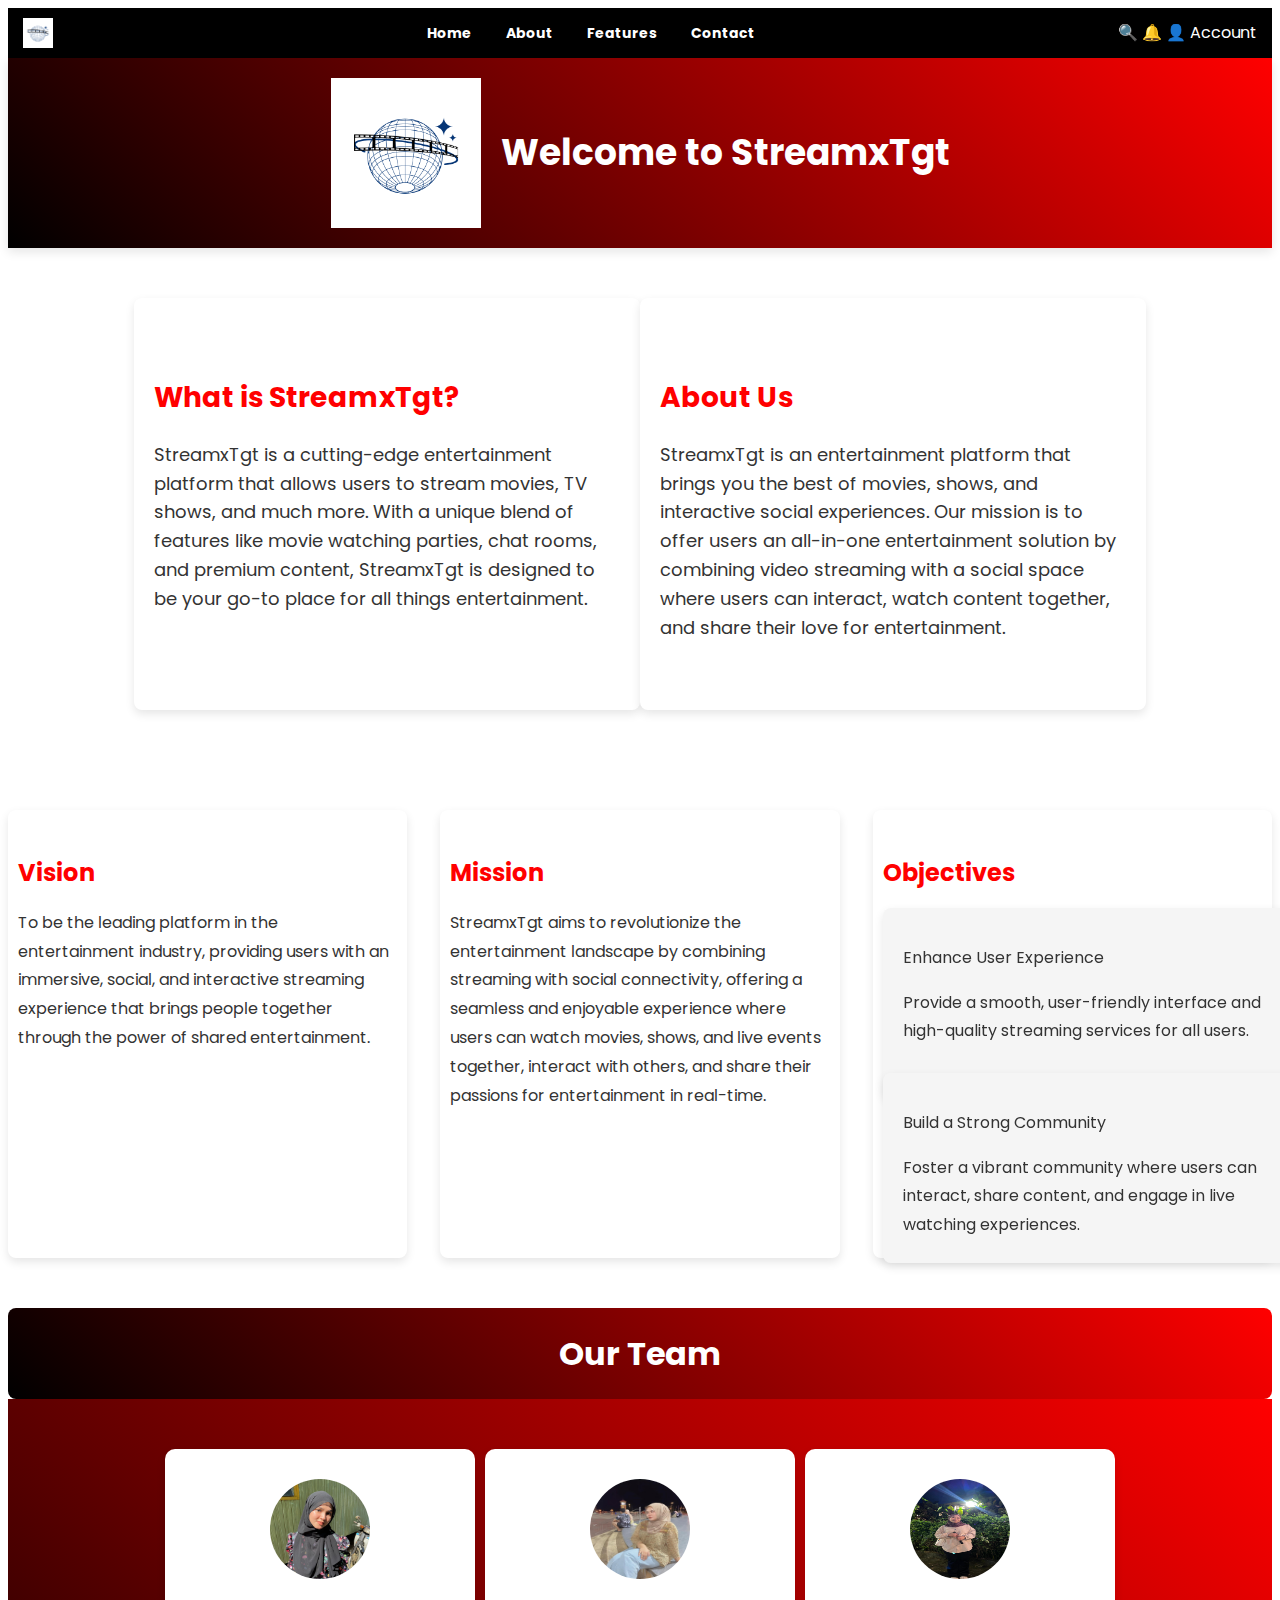
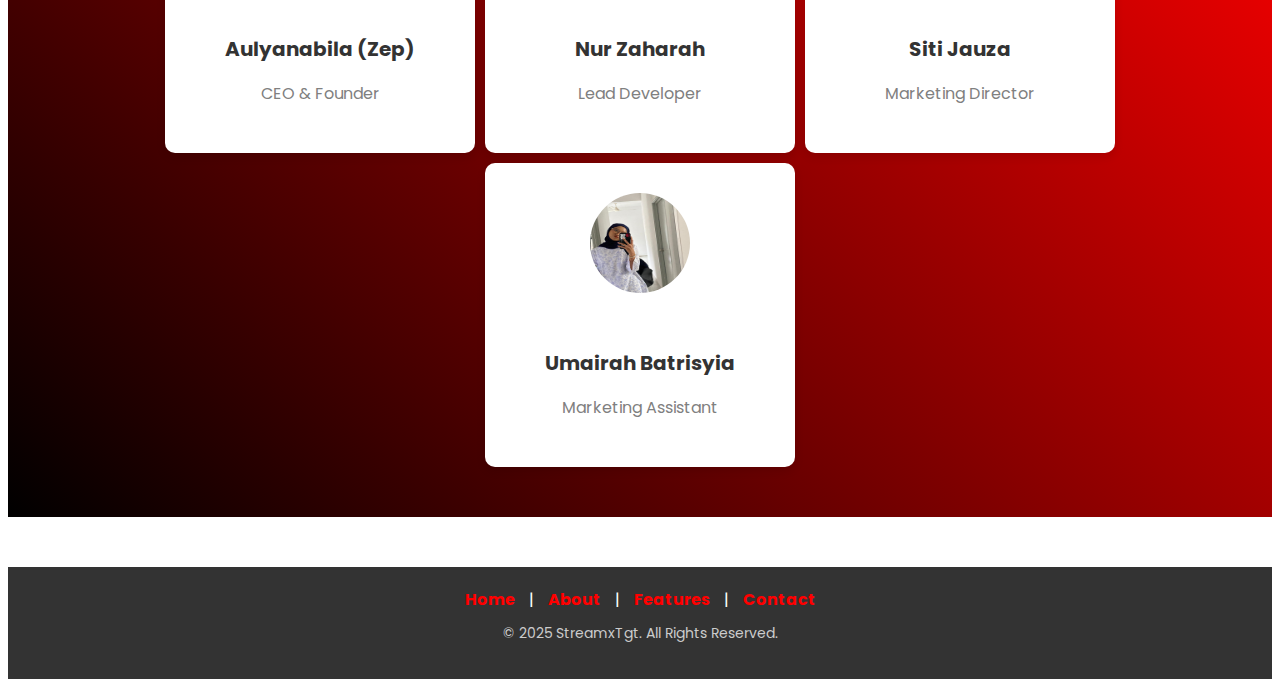
==== about.html @ ebb8cb31 "Update about.html" ====
<!DOCTYPE html>
<html lang="en">
<head>
  <meta charset="UTF-8">
  <meta name="viewport" content="width=device-width, initial-scale=1.0">
  <title>About - StreamxTgt</title>
  <link href="https://fonts.googleapis.com/css2?family=Poppins:wght@300;400;600;700&display=swap" rel="stylesheet">
  <link rel="stylesheet" href="css/about.css">
  </head>
<body>
  <!-- Navbar -->
  <nav class="navbar">
    <div class="logo">
      <img src="images/logo.png" alt="StreamxTgt Logo"></div>
    <div class="menu">
      <a href="index.html">Home</a>
      <a href="about.html">About</a>
      <a href="feature.html">Features</a>
      <a href="contact.html">Contact</a>
    </div>
    <div class="icons">
      <span class="search">🔍</span>
      <span class="notifications">🔔</span>
      <span class="account">👤 Account</span>
    </div>
  </nav>


  <!-- Header -->
  <div class="header">
    <img src="images/logo.png" alt="StreamxTgt">
    <h1>Welcome to StreamxTgt</h1>
  </div>

  <!-- What is StreamxTgt and About Us Section -->
  <section class="what-is-container">
    <div class="what-is">
      <h3>What is StreamxTgt?</h3>
      <p>StreamxTgt is a cutting-edge entertainment platform that allows users to stream movies, TV shows, and much more. With a unique blend of features like movie watching parties, chat rooms, and premium content, StreamxTgt is designed to be your go-to place for all things entertainment.</p>
    </div>
    <div class="about-us">
      <h3>About Us</h3>
      <p>StreamxTgt is an entertainment platform that brings you the best of movies, shows, and interactive social experiences. Our mission is to offer users an all-in-one entertainment solution by combining video streaming with a social space where users can interact, watch content together, and share their love for entertainment.</p>
    </div>
  </section>
<!-- Vision, Mission, and Objectives Section -->
<section class="vision-mission-objectives">
  <div class="vision">
    <h3>Vision</h3>
    <p>To be the leading platform in the entertainment industry, providing users with an immersive, social, and interactive streaming experience that brings people together through the power of shared entertainment.</p>
  </div>
  <div class="mission">
    <h3>Mission</h3>
    <p>StreamxTgt aims to revolutionize the entertainment landscape by combining streaming with social connectivity, offering a seamless and enjoyable experience where users can watch movies, shows, and live events together, interact with others, and share their passions for entertainment in real-time.</p>
  </div>
  <div class="objectives">
    <h3>Objectives</h3>
    <div class="flashcard">
      <div class="flashcard-front">
        <p>Enhance User Experience</p>
        <p>Provide a smooth, user-friendly interface and high-quality streaming services for all users.</p>
      </div>
      <div class="flashcard-back">
        <p>Continuously improve the platform by adding new features, enhancing streaming quality, and making it more intuitive for users to navigate and enjoy content.</p>
      </div>
    </div>
    <div class="flashcard">
      <div class="flashcard-front">
        <p>Build a Strong Community</p>
        <p>Foster a vibrant community where users can interact, share content, and engage in live watching experiences.</p>
      </div>
      <div class="flashcard-back">
        <p>Introduce interactive features like chat rooms, group watch, and virtual events to facilitate user engagement and community building.</p>
      </div>
    </div>
    <!-- Add other objectives as flashcards similarly -->
  </div>
</section>
  <!-- Our Team Header Section -->
  <section class="team-header">
    <h3>Our Team</h3>
  </section>

  <!-- Team Section -->
  <section class="team">
    <div class="team-member">
      <img src="images/team1.jpg" alt="Team Member 1">
      <h4>Aulyanabila (Zep)</h4>
      <p>CEO & Founder</p>
    </div>
    <div class="team-member">
      <img src="images/team2.jpg" alt="Team Member 2">
      <h4>Nur Zaharah</h4>
      <p>Lead Developer</p>
    </div>
    <div class="team-member">
      <img src="images/team3.jpg" alt="Team Member 3">
      <h4>Siti Jauza</h4>
      <p>Marketing Director</p>
    </div>
    <div class="team-member">
      <img src="images/team4.jpg" alt="Team Member 4">
      <h4>Umairah Batrisyia</h4>
      <p>Marketing Assistant</p>
    </div>
  </section>

  <!-- Footer -->
  <footer>
    <div>
      <a href="index.html">Home</a> | 
      <a href="about.html">About</a> | 
      <a href="feature.html">Features</a> | 
      <a href="contact.html">Contact</a>
    </div>
    <p>&copy; 2025 StreamxTgt. All Rights Reserved.</p>
  </footer>
</body>
</html>
---- css/about.css ----
<style>
    /* Reset and Fonts */
    * {
      margin: 0;
      padding: 0;
      box-sizing: border-box;
    }
    body {
      font-family: 'Poppins', sans-serif;
      background: url('stream.jpg') no-repeat center center fixed !important;
      color: #333;
      line-height: 1.6;
    }

    /* Navbar */
    .navbar {
      display: flex;
      justify-content: space-between;
      align-items: center;
      padding: 10px 15px;
      background-color: black;
      color: white;
    }
    .navbar .logo {
      font-size: 24px;
      font-weight: bold;
      display: flex;
      align-items: center;
    }
    .navbar .logo img {
      width: 30px;
      margin-right: 10px;
    }
    .navbar .menu a {
      text-decoration: none;
      color: white;
      margin: 0 15px;
      font-size: 14px;
      font-weight: bold;
    }
    .navbar .menu a:hover {
      color: red;
    }

    /* Header */
    .header {
      display: flex;
      justify-content: center;
      align-items: center;
      text-align: center;
      padding: 20px 10px;
      background: linear-gradient(45deg, #000000, #ff0000); /* Gradient from black to red */
      box-shadow: 0 4px 10px rgba(0, 0, 0, 0.1);
    }
    .header img {
      width: 150px;
      margin-right: 20px;
    }
    .header h1 {
      font-size: 36px;
      color: #fff;
    }

    /* About Section */
    .about-section {
      display: flex;
      justify-content: space-between;
      padding: 50px 20px;
    }
    .about-section .left,
    .about-section .right {
      width: 45%;
    }
    .about-section h2 {
      font-size: 32px;
      font-weight: bold;
      margin-bottom: 30px;
    }
    .about-section p {
      font-size: 18px;
      line-height: 1.8;
      margin-bottom: 30px;
    }

    /* What is StreamxTgt Section */
    .what-is-container {
      display: flex;
      justify-content: space-between;
      width: 80%;
      margin: 50px auto; /* Add margin for gap */
    }
    .what-is,
    .about-us {
      background-color: #fff;
      padding: 50px 20px;
      margin-bottom: 50px;
      border-radius: 8px;
      box-shadow: 0 4px 10px rgba(0, 0, 0, 0.1);
      width: 48%;
    }
    .what-is h3,
    .about-us h3 {
      font-size: 28px;
      font-weight: bold;
      color: red;
      margin-bottom: 20px;
      animation: fadeIn 2s ease-in-out;
    }
    .what-is p,
    .about-us p {
      font-size: 18px;
    }
/* Vision, Mission, and Objectives Section */
.vision-mission-objectives {
  display: flex;
  justify-content: space-between;
  margin: 50px 0;
}

.vision, .mission, .objectives {
  background-color: #fff;
  padding: 20px 10px;
  border-radius: 8px;
  box-shadow: 0 4px 10px rgba(0, 0, 0, 0.1);
  width: 30%; /* Ensures all sections are the same size */
}

.vision h3, .mission h3, .objectives h3 {
  font-size: 24px;
  font-weight: bold;
  color: #ff0000;
  margin-bottom: 15px;
}

.vision p, .mission p, .objectives p {
  font-size: 16px;
  line-height: 1.8;
  color: #333;
}

/* Flashcard Styles for Objectives */
.flashcard {
  position: relative;
  width: 100%;
  height: 150px;
  margin-bottom: 15px;
  perspective: 1000px;
}

.flashcard-front, .flashcard-back {
  position: absolute;
  width: 100%;
  height: 100%;
  backface-visibility: hidden;
  border-radius: 8px;
  padding: 20px;
  box-shadow: 0 4px 10px rgba(0, 0, 0, 0.1);
  background-color: #fff;
}

.flashcard-front {
  background-color: #f5f5f5;
}

.flashcard-back {
  background-color: #fff;
  transform: rotateY(180deg);
  padding-top: 10px;
  color: #333;
}

/* Add hover effect to flip the card */
.flashcard:hover .flashcard-front {
  transform: rotateY(180deg);
}

.flashcard:hover .flashcard-back {
  transform: rotateY(0deg);
}

    /* Our Team Header Section */
    .team-header h3 {
      text-align: center;
      font-size: 32px;
      font-weight: bold;
      margin: 0;
      background: linear-gradient(45deg, #000000, #ff0000); /* Gradient from black to red */
      color: white;
      padding: 20px 0;
      border-radius: 8px;
      width: 100%;
    }

    /* Team Section */
    .team {
  display: flex;
  justify-content: center;  /* Center the team members */
  background: linear-gradient(45deg, #000000, #ff0000);
  flex-wrap: wrap;
  gap: 10px;  /* Reduced gap between team members */
  padding: 50px 0; /* Ensure the background color spans */
}

.team-member {
  background-color: #fff;
  border-radius: 10px;
  padding: 30px;
  text-align: center;
  width: 250px;
  box-shadow: 0 4px 10px rgba(0, 0, 0, 0.1);
  transition: transform 0.3s;
}

.team-member:hover {
  transform: scale(1.05);
}

.team-member img {
  width: 100px;
  height: 100px;
  border-radius: 50%;
  margin-bottom: 20px;
}

.team-member h4 {
  font-size: 20px;
  font-weight: bold;
  margin-bottom: 10px;
}

.team-member p {
  font-size: 16px;
  color: gray;
}


    /* Footer */
    footer {
      background-color: #333;
      color: white;
      text-align: center;
      padding: 20px;
      margin-top: 50px;
    }
    footer a {
      color: red;
      text-decoration: none;
      margin: 0 10px;
      font-weight: bold;
    }
    footer a:hover {
      text-decoration: underline;
    }
    footer p {
      margin-top: 10px;
      font-size: 14px;
      color: #ccc;
    }

    /* Animation */
    @keyframes fadeIn {
      0% {
        opacity: 0;
        transform: translateY(20px);
      }
      100% {
        opacity: 1;
        transform: translateY(0);
      }
    }
  </style>
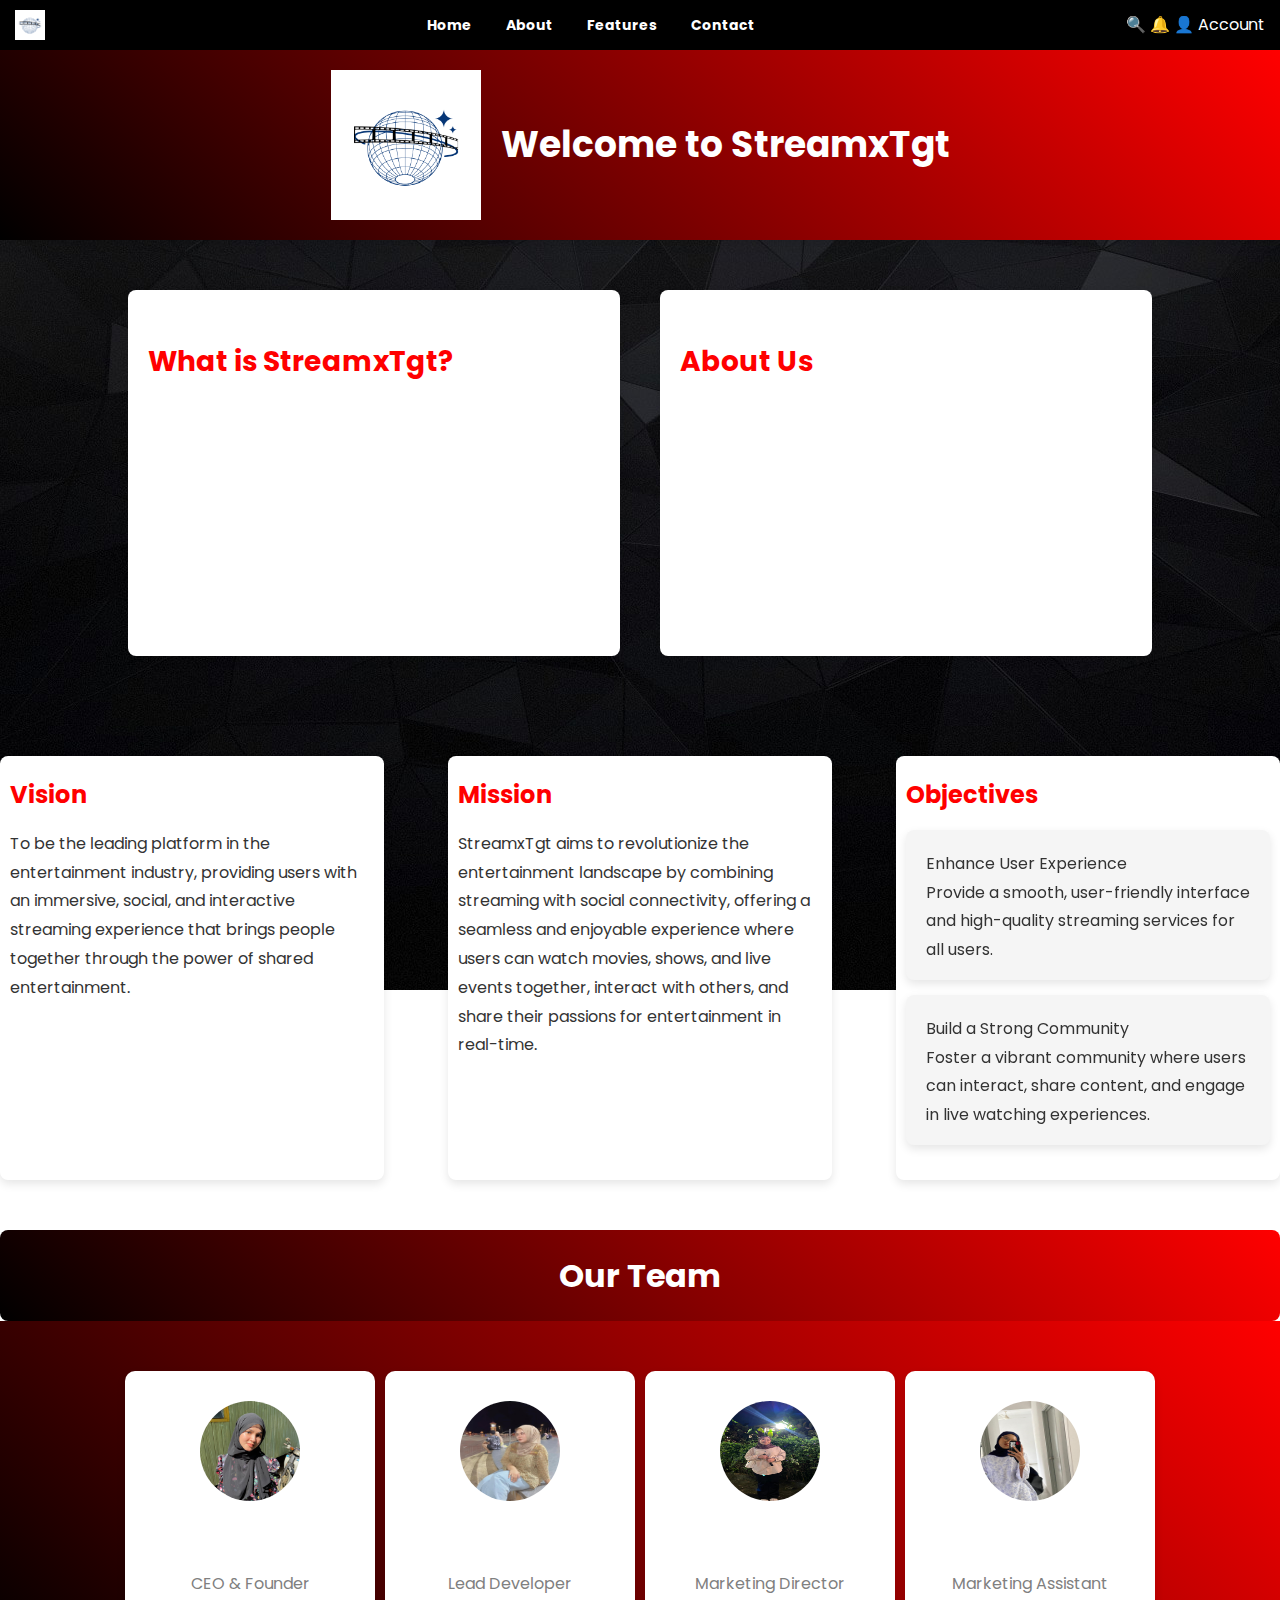
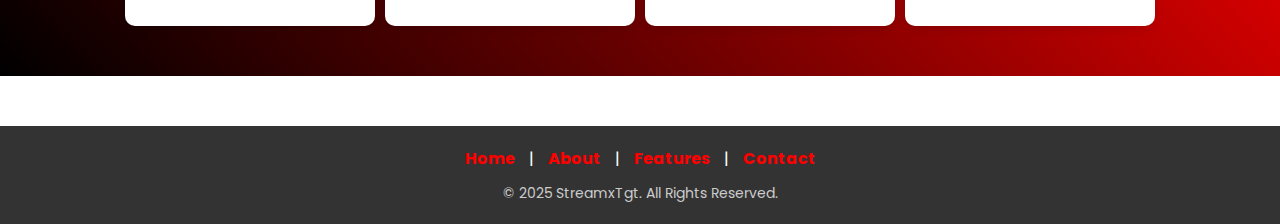
==== commit 7a682d0b: "Update about.html" ====
--- a/about.html
+++ b/about.html
@@ -7,6 +7,15 @@
   <link href="https://fonts.googleapis.com/css2?family=Poppins:wght@300;400;600;700&display=swap" rel="stylesheet">
   <link rel="stylesheet" href="css/about.css">
   </head>
+  <style>
+    body {
+      font-family: 'Poppins', sans-serif;
+      background: url('stream.jpg') no-repeat center center fixed !important;
+      background-color: #121212;
+      color: #fff;
+      line-height: 1.6;
+    }
+  </style>
 <body>
   <!-- Navbar -->
   <nav class="navbar">
--- a/css/about.css
+++ b/css/about.css
@@ -1,4 +1,3 @@
-<style>
     /* Reset and Fonts */
     * {
       margin: 0;
@@ -268,4 +267,3 @@
         transform: translateY(0);
       }
     }
-  </style>
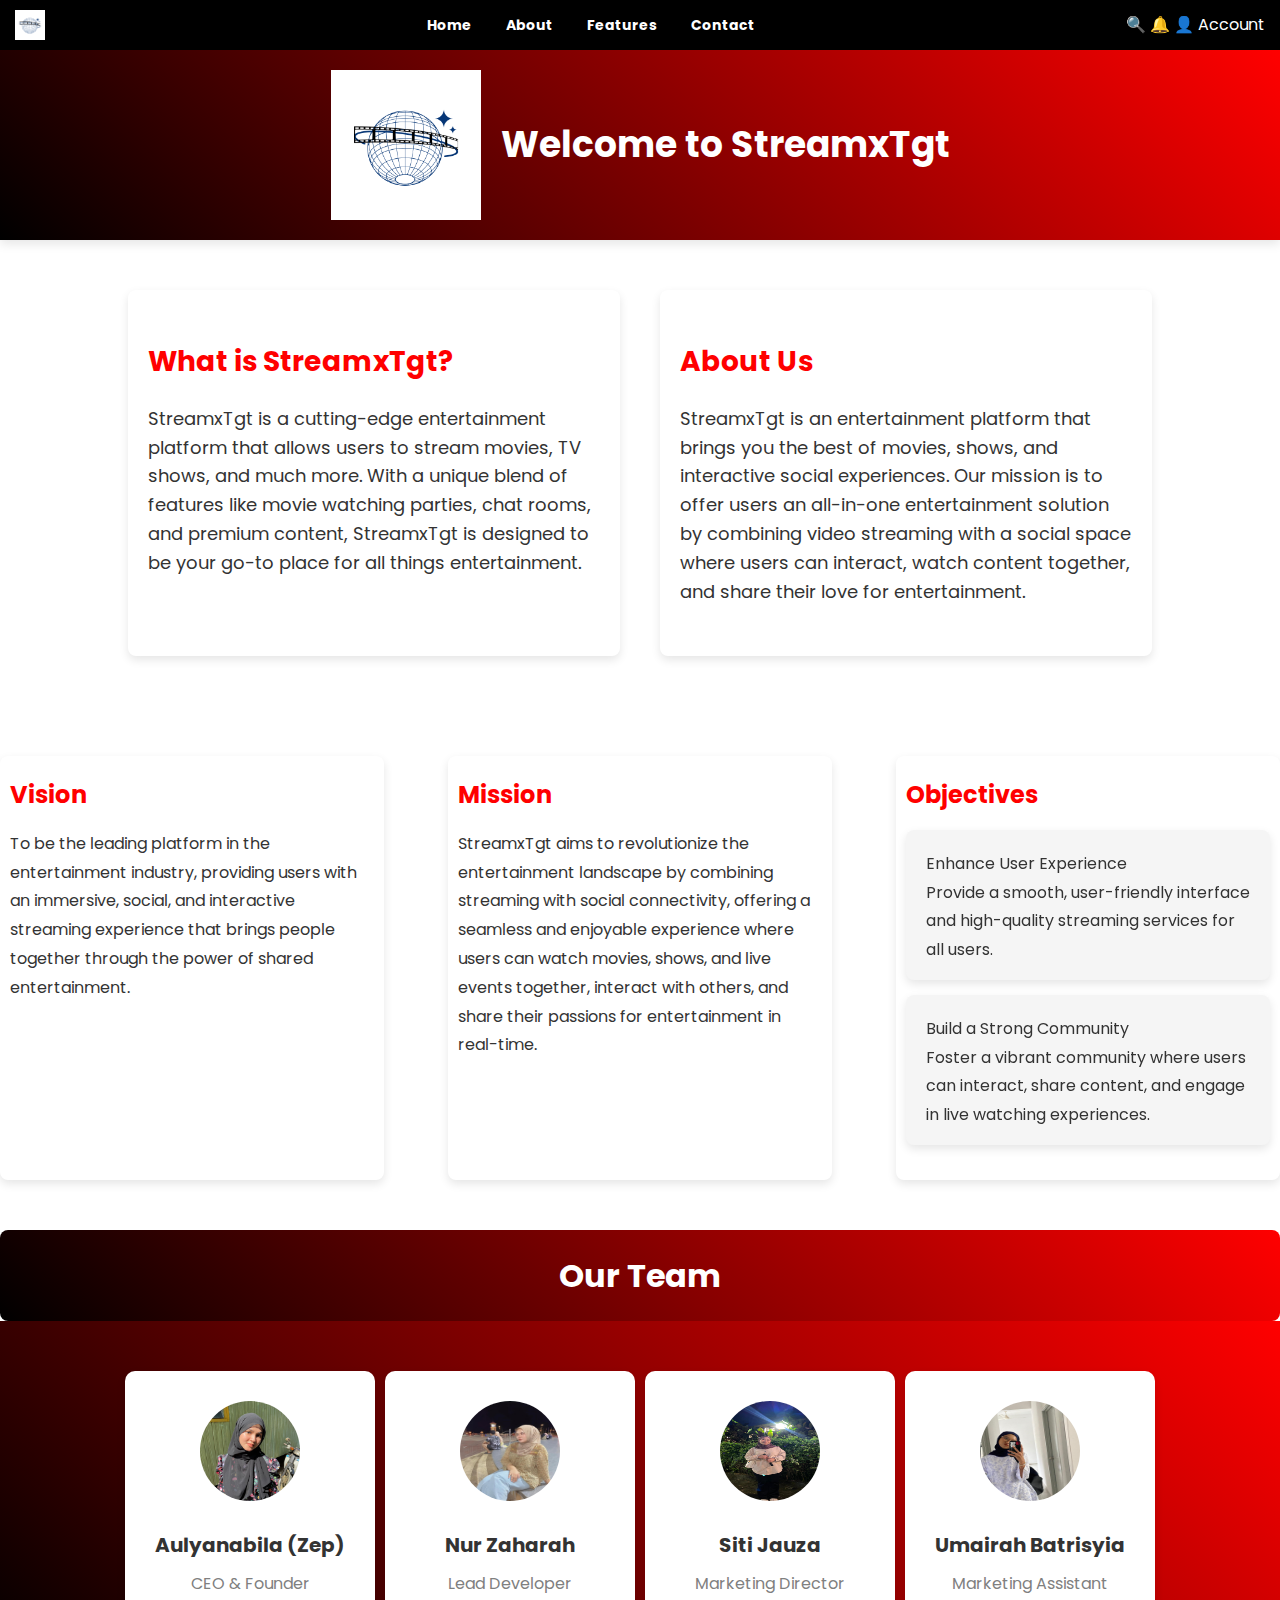
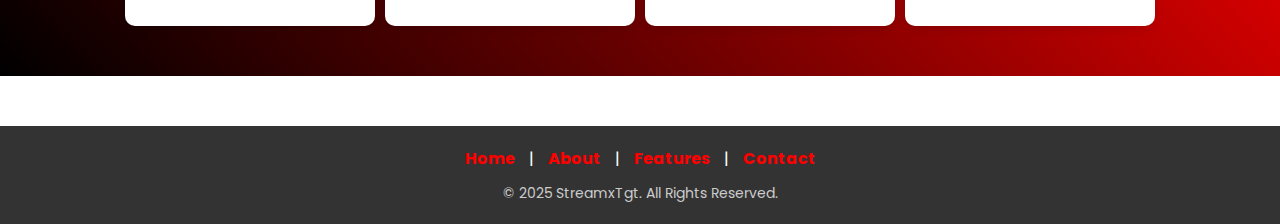
==== commit b5e9484e: "Update about.html" ====
--- a/about.html
+++ b/about.html
@@ -7,15 +7,6 @@
   <link href="https://fonts.googleapis.com/css2?family=Poppins:wght@300;400;600;700&display=swap" rel="stylesheet">
   <link rel="stylesheet" href="css/about.css">
   </head>
-  <style>
-    body {
-      font-family: 'Poppins', sans-serif;
-      background: url('stream.jpg') no-repeat center center fixed !important;
-      background-color: #121212;
-      color: #fff;
-      line-height: 1.6;
-    }
-  </style>
 <body>
   <!-- Navbar -->
   <nav class="navbar">
--- a/css/about.css
+++ b/css/about.css
@@ -1,4 +1,4 @@
-    /* Reset and Fonts */
+/* Reset and Fonts */
     * {
       margin: 0;
       padding: 0;
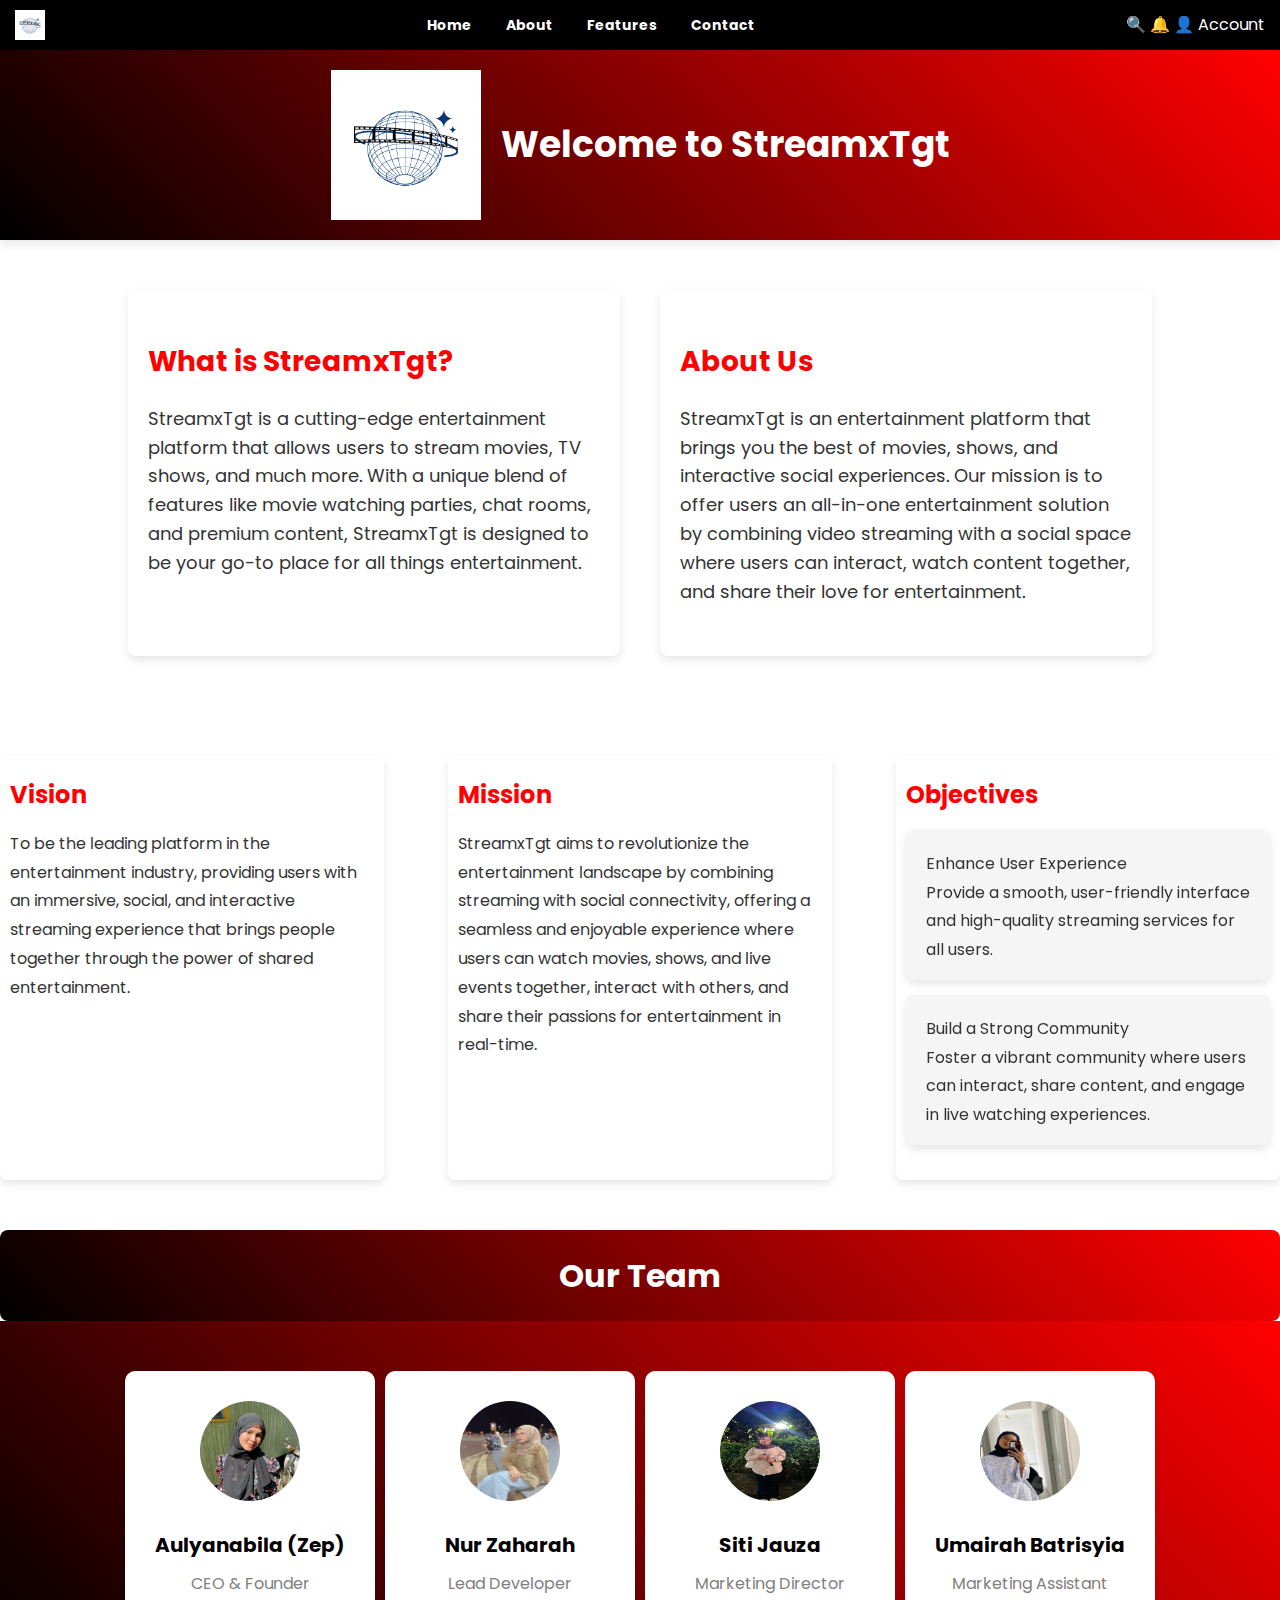
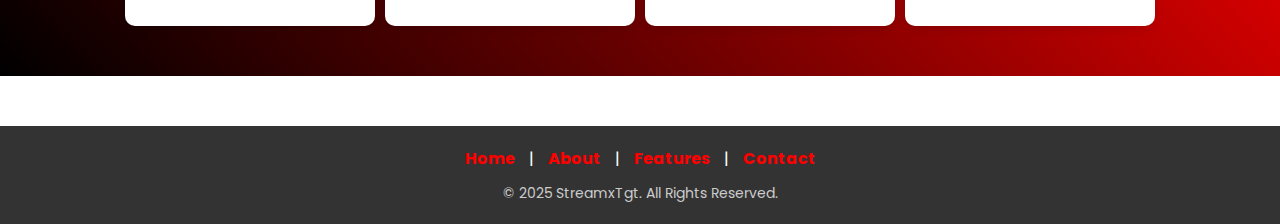
==== commit 2d9c8d30: "Update about.html" ====
--- a/about.html
+++ b/about.html
@@ -8,6 +8,7 @@
   <link rel="stylesheet" href="css/about.css">
   </head>
 <body>
+  <body style="background: url('stream.jpg') no-repeat center center fixed; background-size: cover;">
   <!-- Navbar -->
   <nav class="navbar">
     <div class="logo">
--- a/css/about.css
+++ b/css/about.css
@@ -7,7 +7,6 @@
     body {
       font-family: 'Poppins', sans-serif;
       background: url('stream.jpg') no-repeat center center fixed !important;
-      color: #333;
       line-height: 1.6;
     }
 
@@ -108,6 +107,7 @@
     .what-is p,
     .about-us p {
       font-size: 18px;
+      color: #333;
     }
 /* Vision, Mission, and Objectives Section */
 .vision-mission-objectives {
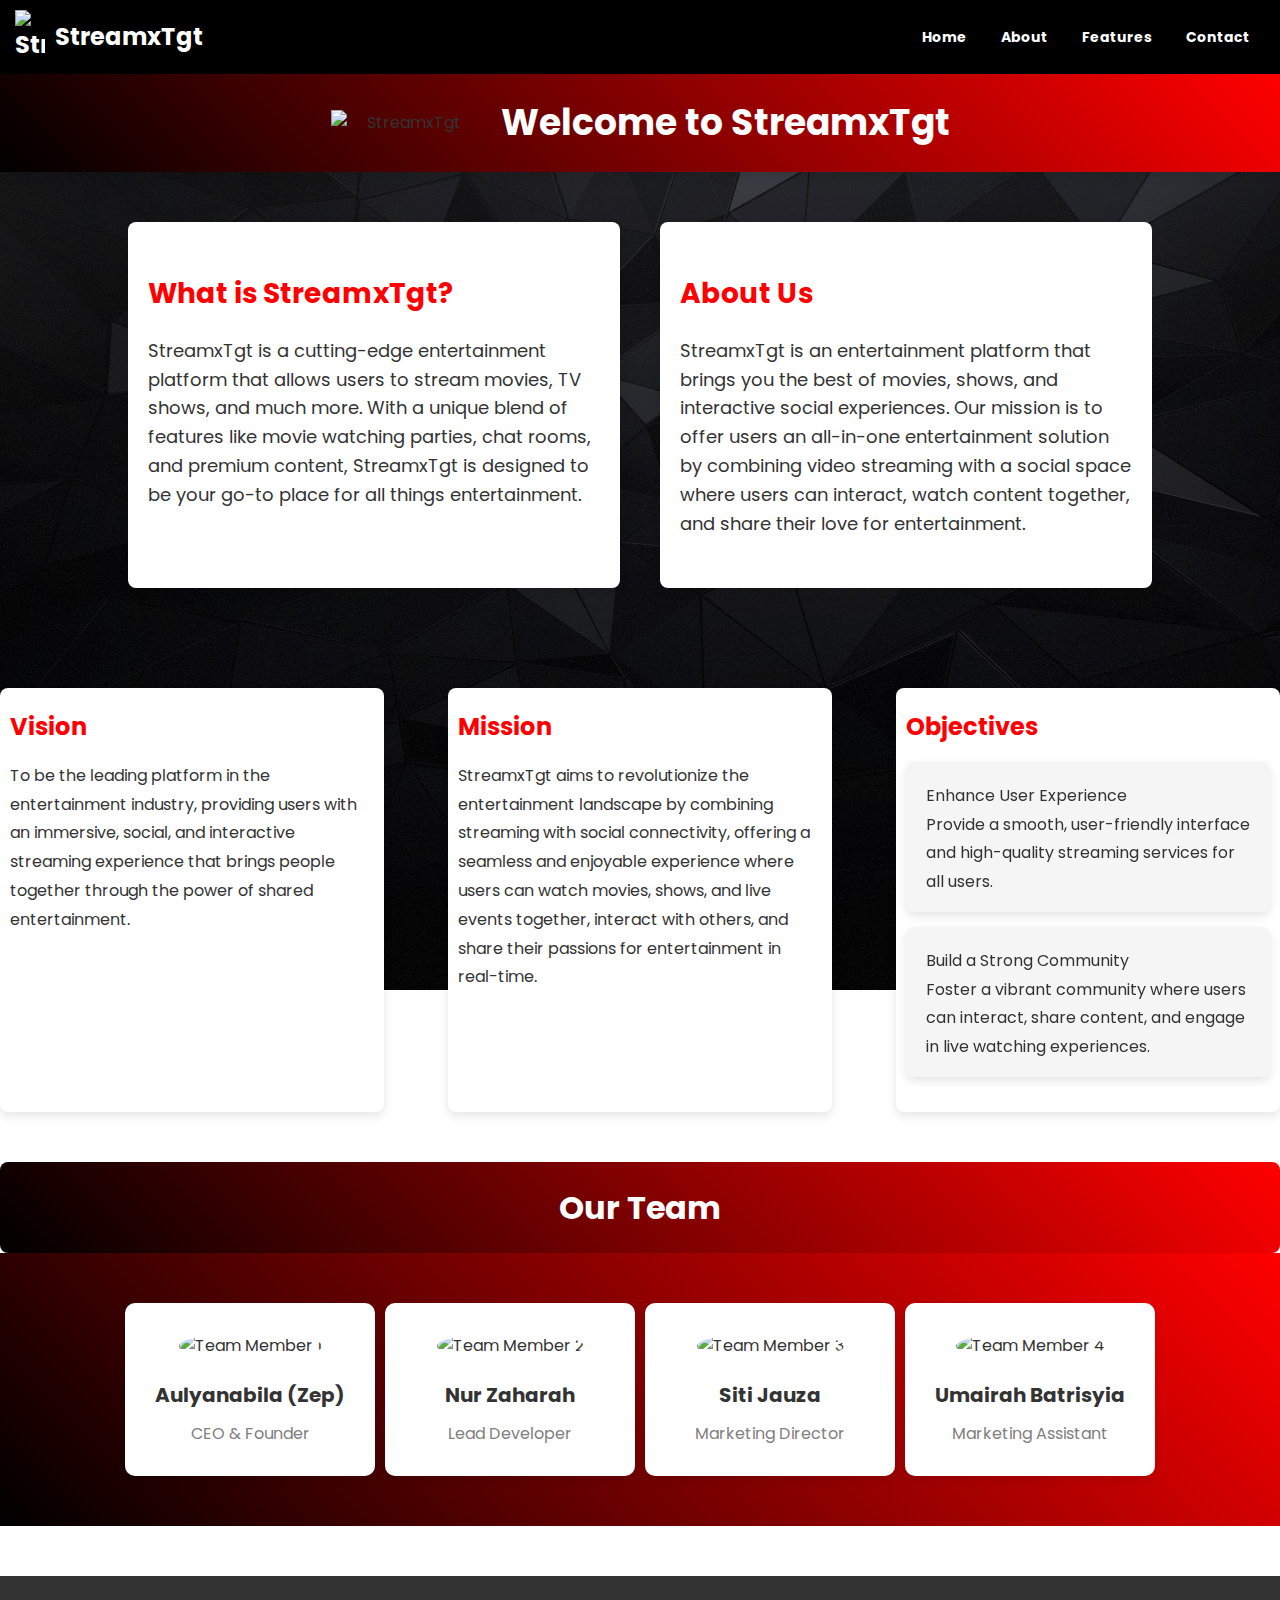
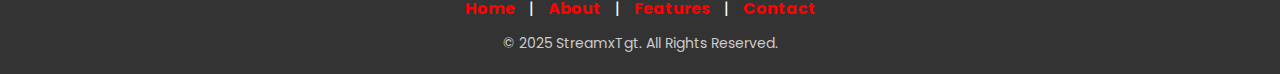
==== commit 0da47cfd: "Update about.html" ====
--- a/about.html
+++ b/about.html
@@ -5,31 +5,295 @@
   <meta name="viewport" content="width=device-width, initial-scale=1.0">
   <title>About - StreamxTgt</title>
   <link href="https://fonts.googleapis.com/css2?family=Poppins:wght@300;400;600;700&display=swap" rel="stylesheet">
-  <link rel="stylesheet" href="css/about.css">
-  </head>
+  <style>
+    /* Reset and Fonts */
+    * {
+      margin: 0;
+      padding: 0;
+      box-sizing: border-box;
+    }
+    body {
+      font-family: 'Poppins', sans-serif;
+      background: url('stream.jpg') no-repeat center center fixed !important;
+      color: #333;
+      line-height: 1.6;
+    }
+
+    /* Navbar */
+    .navbar {
+      display: flex;
+      justify-content: space-between;
+      align-items: center;
+      padding: 10px 15px;
+      background-color: black;
+      color: white;
+    }
+    .navbar .logo {
+      font-size: 24px;
+      font-weight: bold;
+      display: flex;
+      align-items: center;
+    }
+    .navbar .logo img {
+      width: 30px;
+      margin-right: 10px;
+    }
+    .navbar .menu a {
+      text-decoration: none;
+      color: white;
+      margin: 0 15px;
+      font-size: 14px;
+      font-weight: bold;
+    }
+    .navbar .menu a:hover {
+      color: red;
+    }
+
+    /* Header */
+    .header {
+      display: flex;
+      justify-content: center;
+      align-items: center;
+      text-align: center;
+      padding: 20px 10px;
+      background: linear-gradient(45deg, #000000, #ff0000); /* Gradient from black to red */
+      box-shadow: 0 4px 10px rgba(0, 0, 0, 0.1);
+    }
+    .header img {
+      width: 150px;
+      margin-right: 20px;
+    }
+    .header h1 {
+      font-size: 36px;
+      color: #fff;
+    }
+
+    /* About Section */
+    .about-section {
+      display: flex;
+      justify-content: space-between;
+      padding: 50px 20px;
+    }
+    .about-section .left,
+    .about-section .right {
+      width: 45%;
+    }
+    .about-section h2 {
+      font-size: 32px;
+      font-weight: bold;
+      margin-bottom: 30px;
+    }
+    .about-section p {
+      font-size: 18px;
+      line-height: 1.8;
+      margin-bottom: 30px;
+    }
+
+    /* What is StreamxTgt Section */
+    .what-is-container {
+      display: flex;
+      justify-content: space-between;
+      width: 80%;
+      margin: 50px auto; /* Add margin for gap */
+    }
+    .what-is,
+    .about-us {
+      background-color: #fff;
+      padding: 50px 20px;
+      margin-bottom: 50px;
+      border-radius: 8px;
+      box-shadow: 0 4px 10px rgba(0, 0, 0, 0.1);
+      width: 48%;
+    }
+    .what-is h3,
+    .about-us h3 {
+      font-size: 28px;
+      font-weight: bold;
+      color: red;
+      margin-bottom: 20px;
+      animation: fadeIn 2s ease-in-out;
+    }
+    .what-is p,
+    .about-us p {
+      font-size: 18px;
+    }
+/* Vision, Mission, and Objectives Section */
+.vision-mission-objectives {
+  display: flex;
+  justify-content: space-between;
+  margin: 50px 0;
+}
+
+.vision, .mission, .objectives {
+  background-color: #fff;
+  padding: 20px 10px;
+  border-radius: 8px;
+  box-shadow: 0 4px 10px rgba(0, 0, 0, 0.1);
+  width: 30%; /* Ensures all sections are the same size */
+}
+
+.vision h3, .mission h3, .objectives h3 {
+  font-size: 24px;
+  font-weight: bold;
+  color: #ff0000;
+  margin-bottom: 15px;
+}
+
+.vision p, .mission p, .objectives p {
+  font-size: 16px;
+  line-height: 1.8;
+  color: #333;
+}
+
+/* Flashcard Styles for Objectives */
+.flashcard {
+  position: relative;
+  width: 100%;
+  height: 150px;
+  margin-bottom: 15px;
+  perspective: 1000px;
+}
+
+.flashcard-front, .flashcard-back {
+  position: absolute;
+  width: 100%;
+  height: 100%;
+  backface-visibility: hidden;
+  border-radius: 8px;
+  padding: 20px;
+  box-shadow: 0 4px 10px rgba(0, 0, 0, 0.1);
+  background-color: #fff;
+}
+
+.flashcard-front {
+  background-color: #f5f5f5;
+}
+
+.flashcard-back {
+  background-color: #fff;
+  transform: rotateY(180deg);
+  padding-top: 10px;
+  color: #333;
+}
+
+/* Add hover effect to flip the card */
+.flashcard:hover .flashcard-front {
+  transform: rotateY(180deg);
+}
+
+.flashcard:hover .flashcard-back {
+  transform: rotateY(0deg);
+}
+
+    /* Our Team Header Section */
+    .team-header h3 {
+      text-align: center;
+      font-size: 32px;
+      font-weight: bold;
+      margin: 0;
+      background: linear-gradient(45deg, #000000, #ff0000); /* Gradient from black to red */
+      color: white;
+      padding: 20px 0;
+      border-radius: 8px;
+      width: 100%;
+    }
+
+    /* Team Section */
+    .team {
+  display: flex;
+  justify-content: center;  /* Center the team members */
+  background: linear-gradient(45deg, #000000, #ff0000);
+  flex-wrap: wrap;
+  gap: 10px;  /* Reduced gap between team members */
+  padding: 50px 0; /* Ensure the background color spans */
+}
+
+.team-member {
+  background-color: #fff;
+  border-radius: 10px;
+  padding: 30px;
+  text-align: center;
+  width: 250px;
+  box-shadow: 0 4px 10px rgba(0, 0, 0, 0.1);
+  transition: transform 0.3s;
+}
+
+.team-member:hover {
+  transform: scale(1.05);
+}
+
+.team-member img {
+  width: 100px;
+  height: 100px;
+  border-radius: 50%;
+  margin-bottom: 20px;
+}
+
+.team-member h4 {
+  font-size: 20px;
+  font-weight: bold;
+  margin-bottom: 10px;
+}
+
+.team-member p {
+  font-size: 16px;
+  color: gray;
+}
+
+
+    /* Footer */
+    footer {
+      background-color: #333;
+      color: white;
+      text-align: center;
+      padding: 20px;
+      margin-top: 50px;
+    }
+    footer a {
+      color: red;
+      text-decoration: none;
+      margin: 0 10px;
+      font-weight: bold;
+    }
+    footer a:hover {
+      text-decoration: underline;
+    }
+    footer p {
+      margin-top: 10px;
+      font-size: 14px;
+      color: #ccc;
+    }
+
+    /* Animation */
+    @keyframes fadeIn {
+      0% {
+        opacity: 0;
+        transform: translateY(20px);
+      }
+      100% {
+        opacity: 1;
+        transform: translateY(0);
+      }
+    }
+  </style>
+</head>
 <body>
-  <body style="background: url('stream.jpg') no-repeat center center fixed; background-size: cover;">
   <!-- Navbar -->
   <nav class="navbar">
     <div class="logo">
-      <img src="images/logo.png" alt="StreamxTgt Logo"></div>
+      <img src="logo.png" alt="StreamxTgt"> StreamxTgt
+    </div>
     <div class="menu">
       <a href="index.html">Home</a>
       <a href="about.html">About</a>
       <a href="feature.html">Features</a>
       <a href="contact.html">Contact</a>
     </div>
-    <div class="icons">
-      <span class="search">🔍</span>
-      <span class="notifications">🔔</span>
-      <span class="account">👤 Account</span>
-    </div>
   </nav>
-
 
   <!-- Header -->
   <div class="header">
-    <img src="images/logo.png" alt="StreamxTgt">
+    <img src="logo.png" alt="StreamxTgt">
     <h1>Welcome to StreamxTgt</h1>
   </div>
 
@@ -85,22 +349,22 @@
   <!-- Team Section -->
   <section class="team">
     <div class="team-member">
-      <img src="images/team1.jpg" alt="Team Member 1">
+      <img src="team1.jpg" alt="Team Member 1">
       <h4>Aulyanabila (Zep)</h4>
       <p>CEO & Founder</p>
     </div>
     <div class="team-member">
-      <img src="images/team2.jpg" alt="Team Member 2">
+      <img src="team2.jpg" alt="Team Member 2">
       <h4>Nur Zaharah</h4>
       <p>Lead Developer</p>
     </div>
     <div class="team-member">
-      <img src="images/team3.jpg" alt="Team Member 3">
+      <img src="team3.jpg" alt="Team Member 3">
       <h4>Siti Jauza</h4>
       <p>Marketing Director</p>
     </div>
     <div class="team-member">
-      <img src="images/team4.jpg" alt="Team Member 4">
+      <img src="team4.jpg" alt="Team Member 4">
       <h4>Umairah Batrisyia</h4>
       <p>Marketing Assistant</p>
     </div>
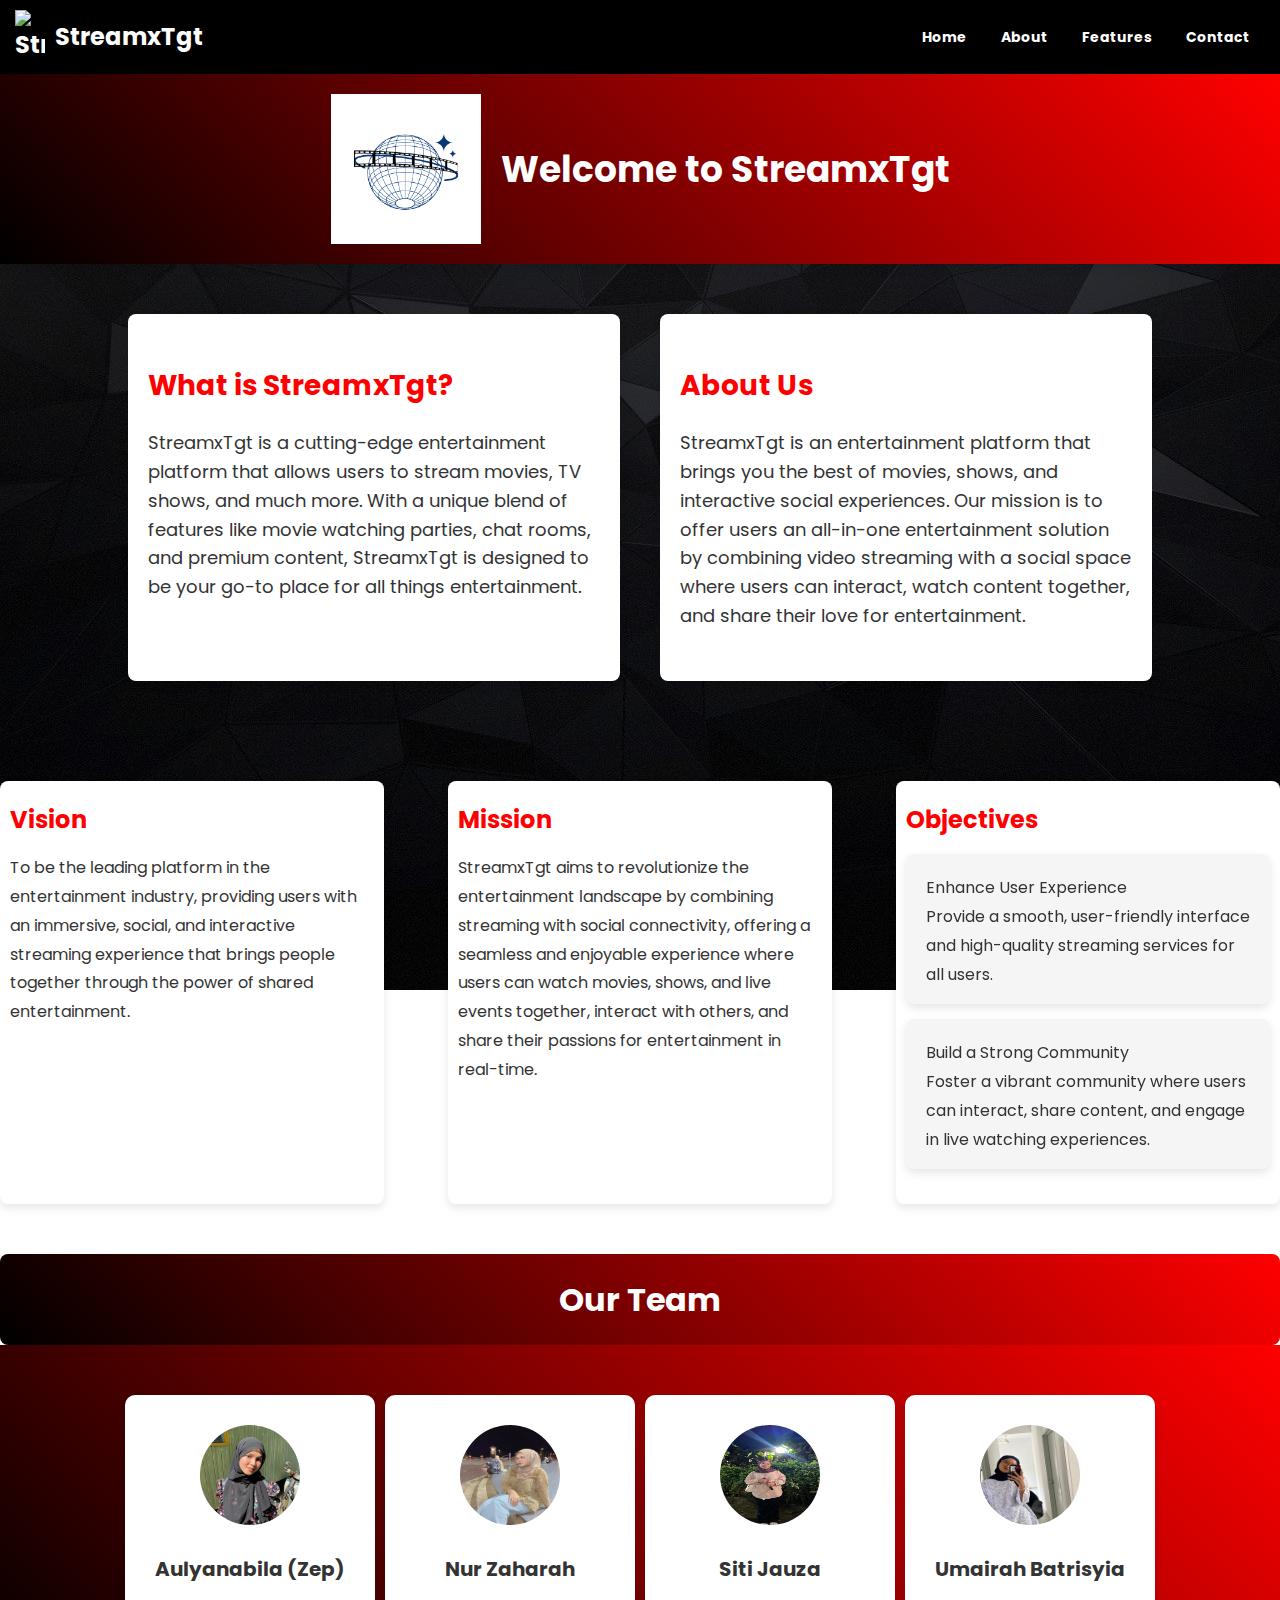
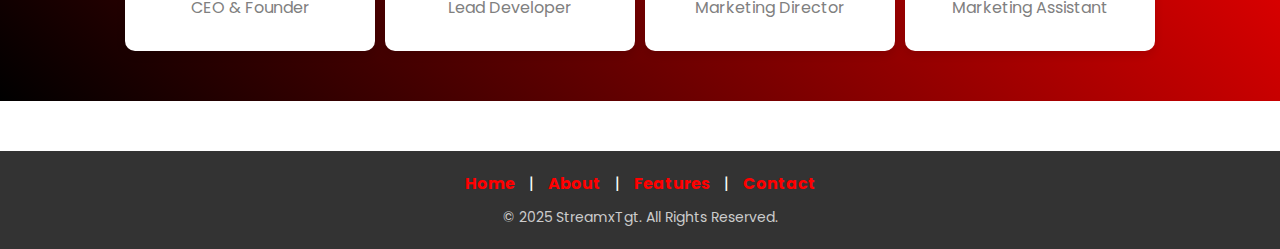
==== commit e90a42a2: "Update about.html" ====
--- a/about.html
+++ b/about.html
@@ -293,7 +293,7 @@
 
   <!-- Header -->
   <div class="header">
-    <img src="logo.png" alt="StreamxTgt">
+    <img src="images/logo.png" alt="StreamxTgt">
     <h1>Welcome to StreamxTgt</h1>
   </div>
 
@@ -349,22 +349,22 @@
   <!-- Team Section -->
   <section class="team">
     <div class="team-member">
-      <img src="team1.jpg" alt="Team Member 1">
+      <img src="images/team1.jpg" alt="Team Member 1">
       <h4>Aulyanabila (Zep)</h4>
       <p>CEO & Founder</p>
     </div>
     <div class="team-member">
-      <img src="team2.jpg" alt="Team Member 2">
+      <img src="images/team2.jpg" alt="Team Member 2">
       <h4>Nur Zaharah</h4>
       <p>Lead Developer</p>
     </div>
     <div class="team-member">
-      <img src="team3.jpg" alt="Team Member 3">
+      <img src="images/team3.jpg" alt="Team Member 3">
       <h4>Siti Jauza</h4>
       <p>Marketing Director</p>
     </div>
     <div class="team-member">
-      <img src="team4.jpg" alt="Team Member 4">
+      <img src="images/team4.jpg" alt="Team Member 4">
       <h4>Umairah Batrisyia</h4>
       <p>Marketing Assistant</p>
     </div>
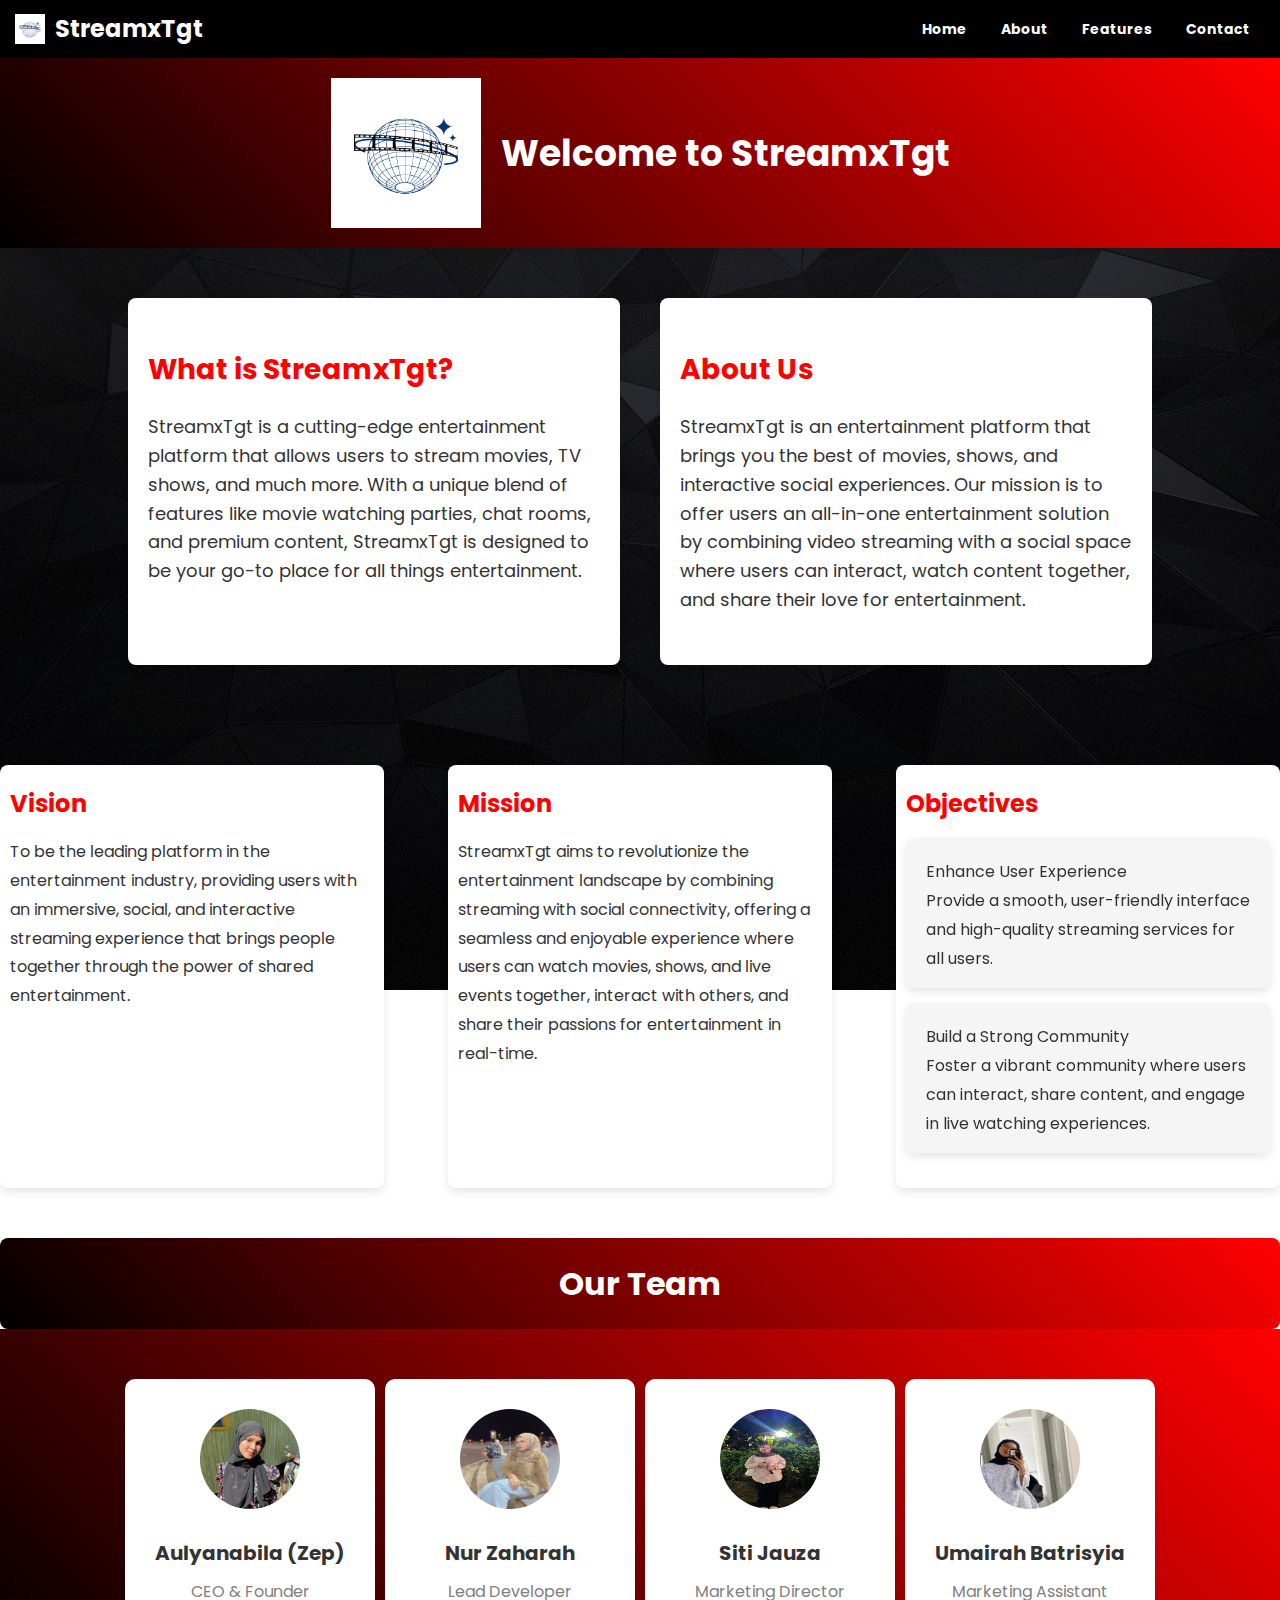
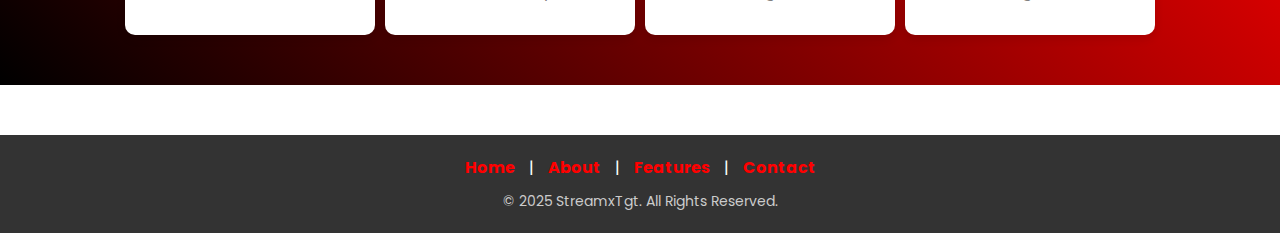
==== commit 0f545148: "Update about.html" ====
--- a/about.html
+++ b/about.html
@@ -281,7 +281,7 @@
   <!-- Navbar -->
   <nav class="navbar">
     <div class="logo">
-      <img src="logo.png" alt="StreamxTgt"> StreamxTgt
+      <img src="images/logo.png" alt="StreamxTgt"> StreamxTgt
     </div>
     <div class="menu">
       <a href="index.html">Home</a>
